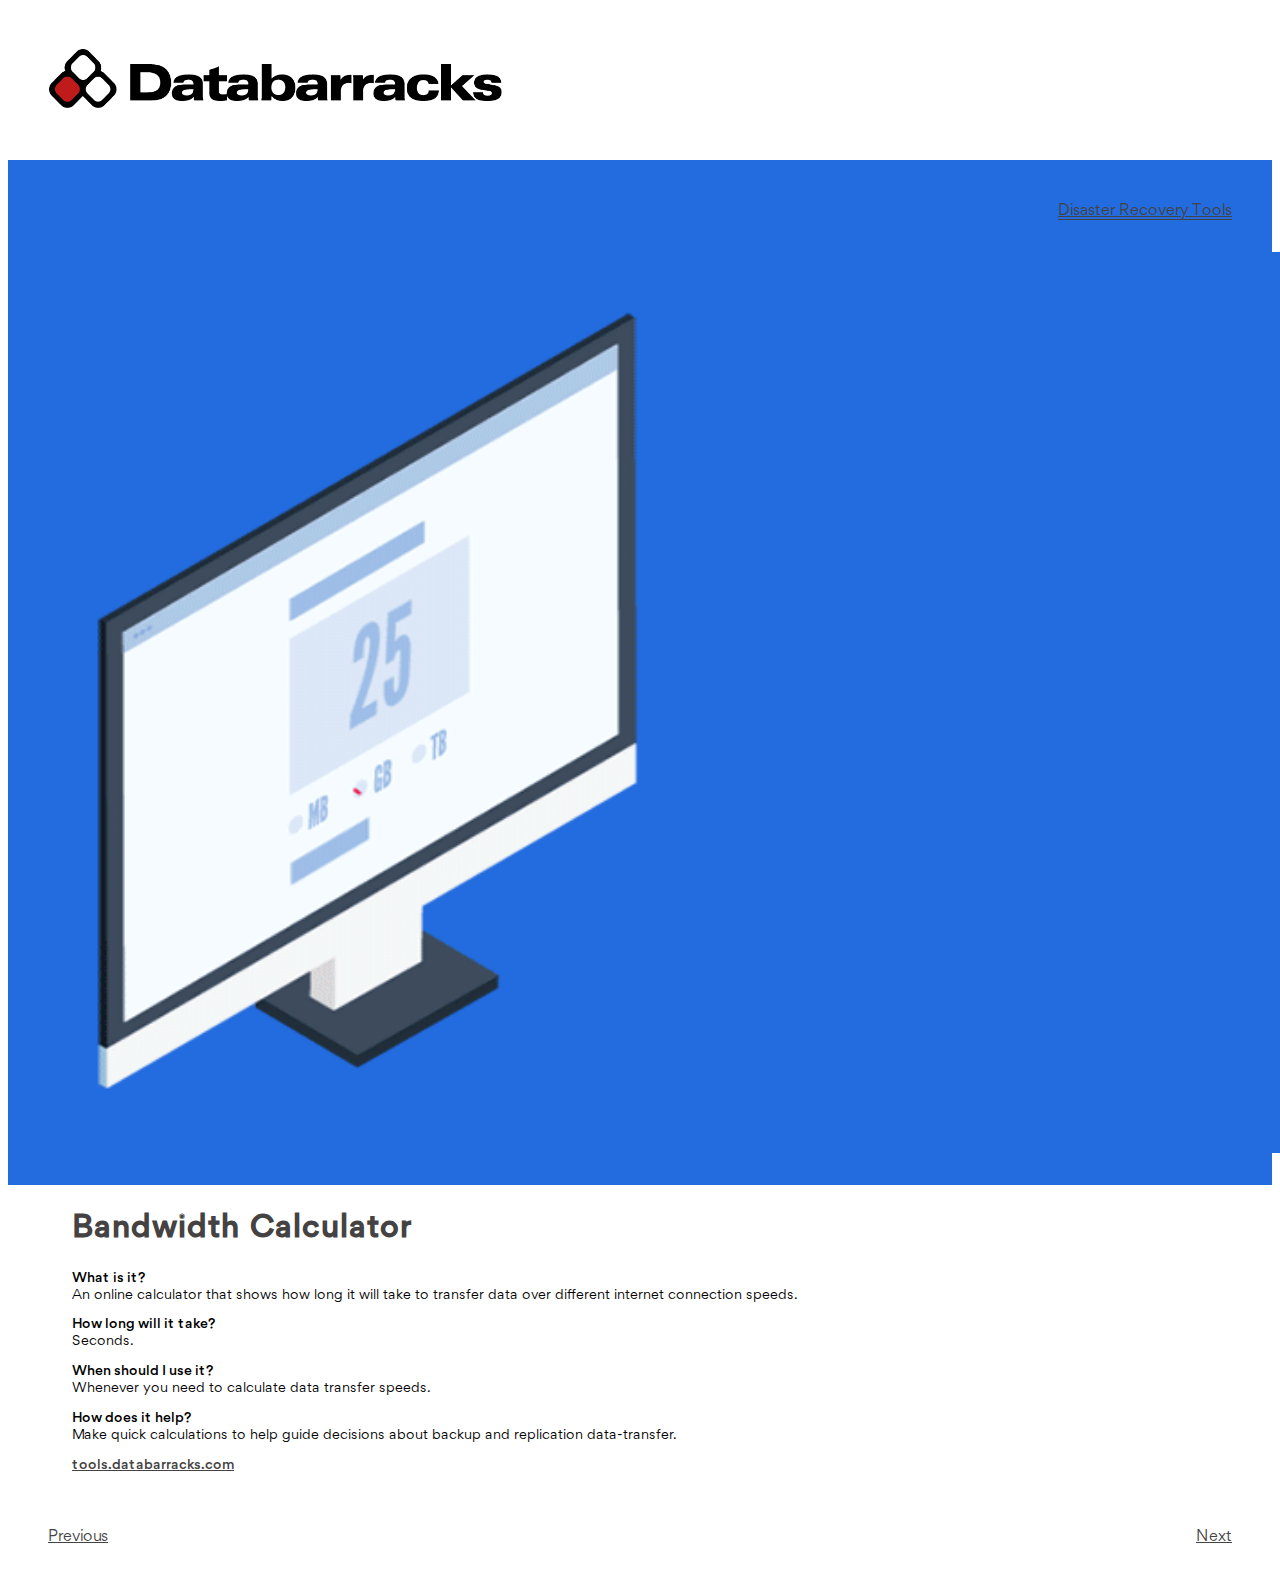
==== bandwidth-calc.html @ 717e0b96 "first commit of all files" ====
<!DOCTYPE html>
<html lang="en">

<head>
  <meta charset="utf-8">
  <meta name="viewport" content="width=device-width, initial-scale=1, shrink-to-fit=no">
  <meta name="description" content="">
  <meta name="author" content="">
  <link rel="stylesheet" href="https://maxcdn.bootstrapcdn.com/bootstrap/4.0.0-beta.2/css/bootstrap.min.css" integrity="sha384-PsH8R72JQ3SOdhVi3uxftmaW6Vc51MKb0q5P2rRUpPvrszuE4W1povHYgTpBfshb" crossorigin="anonymous">
  <link rel="icon" type="image/png" href="img/favicon.png">
  <link rel="stylesheet" type="text/css" href="css/tools.css">
  <title>Bandwidth Calculator</title>
</head>

<body>

 <div class="container-fluid">
  <div class="row small">
    <div class="col-6">
      <a href="https://www.databarracks.com/" target="_blank"><img class="white-logo" src="img/db-logo.png"></a>
    </div>
    <div class="col-6">
      <a class="homepage-link" href="index.html">Disaster Recovery Tools</a>
    </div>
  </div>
</div>

<div class="container-fluid">
  <div class="row">
    <div class="col-md-6 dark-blue-tool tool">
      <img src="img/bandwidth-calc-dblue-gif.gif">
    </div>

    <div class="col-md-6 tool-right">
      <h1 class="h1-tool">Bandwidth Calculator</h1>
      <p class="top tools-copy"><span>What is it?</span><br>An online calculator that shows how long it will take to transfer data over different internet connection speeds.</p>
      <p class="tools-copy"><span>How long will it take?</span><br>Seconds.</p>
      <p class="tools-copy"><span>When should I use it?</span><br>Whenever you need to calculate data transfer speeds.</p>
      <p class="tools-copy"><span>How does it help?</span><br>Make quick calculations to help guide decisions about backup and replication data-transfer.</p>
      <a href="tools-link" href="https://www.databarracks.com/support/bandwidth-calculator/"><p class="tools-copy">tools.databarracks.com</p></a>
    </div>
  </div>
</div>

<div class="container-fluid">
  <div class="row">
    <div class="col-6">
     <a class="previous" href="dr-runbook.html"><p>Previous</p></a>
    </div>
    <div class="col-6">
      <a class="next" href="mass-notification.html"><p>Next</p></a>
    </div>
  </div>
</div>

</body>
</html>
---- css/tools.css ----
@font-face {
	font-family: 'Gordita';
	src: url('../fonts/gorditaregular-webfont.eot'); /* IE9 Compat Modes */
	src: url('../fonts/gorditaregular-webfont.eot?#iefix') format('embedded-opentype'), /* IE6-IE8 */
	url('../fonts/gorditaregular-webfont.woff2') format('woff2'), /* Super Modern Browsers */
	url('../fonts/gorditaregular-webfont.woff') format('woff'), /* Pretty Modern Browsers */
	url('../fonts/gorditaregular-webfont.ttf')  format('truetype'), /* Safari, Android, iOS */
	url('../fonts/gorditaregular-webfont.svg#svgFontName') format('svg'); /* Legacy iOS */
}

@font-face {
	font-family: 'GorditaMedium';
	src: url('../fonts/gorditamedium-webfont.eot'); /* IE9 Compat Modes */
	src: url('../fonts/gorditamedium-webfont.eot?#iefix') format('embedded-opentype'), /* IE6-IE8 */
	url('../fonts/gorditamedium-webfont.woff2') format('woff2'), /* Super Modern Browsers */
	url('../fonts/gorditamedium-webfont.woff') format('woff'), /* Pretty Modern Browsers */
	url('../fonts/gorditamedium-webfont.ttf')  format('truetype'), /* Safari, Android, iOS */
	url('../fonts/gorditamedium-webfont.svg#svgFontName') format('svg'); /* Legacy iOS */
}

@font-face {
	font-family: 'GorditaBold';
	src: url('../fonts/gorditabold-webfont.eot'); /* IE9 Compat Modes */
	src: url('../fonts/gorditabold-webfont.eot?#iefix') format('embedded-opentype'), /* IE6-IE8 */
	url('../fonts/gorditabold-webfont.woff2') format('woff2'), /* Super Modern Browsers */
	url('../fonts/gorditabold-webfont.woff') format('woff'), /* Pretty Modern Browsers */
	url('../fonts/gorditabold-webfont.ttf')  format('truetype'), /* Safari, Android, iOS */
	url('../fonts/gorditabold-webfont.svg#svgFontName') format('svg'); /* Legacy iOS */
}

body {
	font-family: 'Gordita';
	overflow-x: hidden;
}

.homepage-link,
.white-logo,
.next,
.previous {
	z-index: 150;
	position: relative;
	color: #444242;
	margin-top: 2.5rem;
}

.white-logo {
	width: 26%;
	margin-left: 2.5rem;
	margin-bottom: 3rem;
}

.homepage-link {
	float: right;
	margin-right: 2.5rem;
	border-bottom: 1px solid #444242;
}

.previous {
	float: left;
	margin-left: 2.5rem;
	margin-bottom: 2rem;
}

.next {
	float: right;
	margin-right: 2.5rem;
	margin-bottom: 2rem;
}

.previous:hover,
.next:hover {
	text-decoration: none;
}

.homepage-link:hover {
	text-decoration: none;
}

.red-tool {
	background-color: #FB1438;
}

.blue-tool {
	background-color: #3DA8E9;
}

.pink-tool {
	background-color: #D32C86;
}

.green-tool {
	background-color: #31D2B2;
}

.orange-tool {
	background-color: #F1882E;
}

.purple-tool {
	background-color: #6B4494;
}

.dark-blue-tool {
	background-color: #226CE0;
}

.yellow-tool  {
	background-color: #FFDA2F;
}

.tool {
	height: 100%;
}

.tool img {
	height: auto;
	width: 100%;
	display: block;
	margin-left: auto;
	margin-right: auto;
	padding: 2rem;
}

h1 {
	color: #444242;
	font-size: 1.5rem;
	line-height: 1.3;
	letter-spacing: 1.4px;
	z-index: 10;
	font-family: 'GorditaMedium';
}

.tool-right h1 {
	font-size: 2.5rem;
	margin-left: 4rem;
}

.top {
	margin-top: 1.5rem
}

.tools-copy,
li {
	width: 50%;
	font-size: 1rem;
	margin-left: 4rem;
}

.tools-copy span {
	font-family: 'GorditaMedium'; 
}

.tool-right a p {
	font-family: 'GorditaMedium';
	color: #444242;
	text-decoration: underline;
}

.tool-right a:hover {
	text-decoration: none;
}

.tool-right,
.tool {
	margin-bottom: 1.5rem;
}

li {
	margin-left: 4rem;
	width: 50%;
}

.no-margin {
	margin-bottom: 0;
}

@media only screen and (max-width: 1650px) { 
	.tool-right h1 { font-size: 2.2rem; }
	.tools-copy, li { width: 60%; font-size: 0.95rem; }
}

@media only screen and (max-width: 1650px) { 
	.tool-right h1 { font-size: 2rem; line-height: 1.2; }
	.tools-copy, li { width: 65%; font-size: 0.9rem; }
}

@media only screen and (max-width: 1350px) { 
	.tool-right h1 { font-size: 1.8rem; }
	.tools-copy, li { width: 80%; font-size: 0.8rem; }
	.previous, .next {margin-bottom: 1rem; margin-top: 1rem; font-size: 0.9rem;}
	.homepage-link { font-size: 0.9rem; }
	.white-logo { width: 36%; }
}

@media only screen and (max-width: 1250px) { 
	.tool-right h1, .tools-copy, li { margin-left: 2rem; }
}

@media only screen and (max-width: 900px) { 
	.homepage-link, .previous, .next {font-size: 0.8rem;}
	.white-logo { width: 43%; }
	.tool-right h1 { font-size: 1.5rem;}
	.tools-copy, li { font-size: 0.75rem; }
}

@media only screen and (max-width: 767px) { 
	.white-logo { width: 50%; }
	.tool {width: 73%;}
	.tool-right h1 {font-size: 1.8rem; margin-top: 2rem;}
	.tool-right h1, .tools-copy, li { margin-left: 3rem; }
	.tools-copy, li {width: 55%; font-size: 0.9rem;}
	.homepage-link, .previous, .next {font-size: 0.9rem;}
	.previous { margin-left: 3rem; }
}

@media only screen and (max-width: 600px) { 
	.tool {width: 78%;}
	.tool-right h1 {font-size: 1.6rem;}
	.tools-copy, li {width: 64%; font-size: 0.8rem;}
}

@media only screen and (max-width: 500px) { 
	.tool {width: 74%;}
	.tool-right h1, .tools-copy, li { margin-left: 1.5rem; }
	.tool-right h1 { margin-top: 0.8rem; }
	.tools-copy, li {width: 62%; font-size: 0.75rem;}
	.previous, .white-logo { margin-left: 1.5rem; }
	.homepage-link, .next {margin-right: 1.5rem;}
	.homepage-link, .previous, .next {font-size: 0.75rem;}
	.white-logo { width: 68%; }
}

@media only screen and (max-width: 414px) { 
	.tool-right h1 {font-size: 1.5rem;}
	.tool {width: 91%;}
	.tools-copy, li { width: 75%; }
	.tool img { padding: 1.5rem; }
}

@media only screen and (max-width: 375px) { 
	.small { flex-direction: column; }
	.white-logo {width: 42%; margin-bottom: 1rem;}
	.homepage-link { float: left; margin-left: 1.5rem; margin-top: 0rem; margin-bottom: 2.5rem; }
	.tools-copy, li {width: 80%;}
	.tool {width: 90%;}
	.small .col-6 {max-width: 100%;}
}
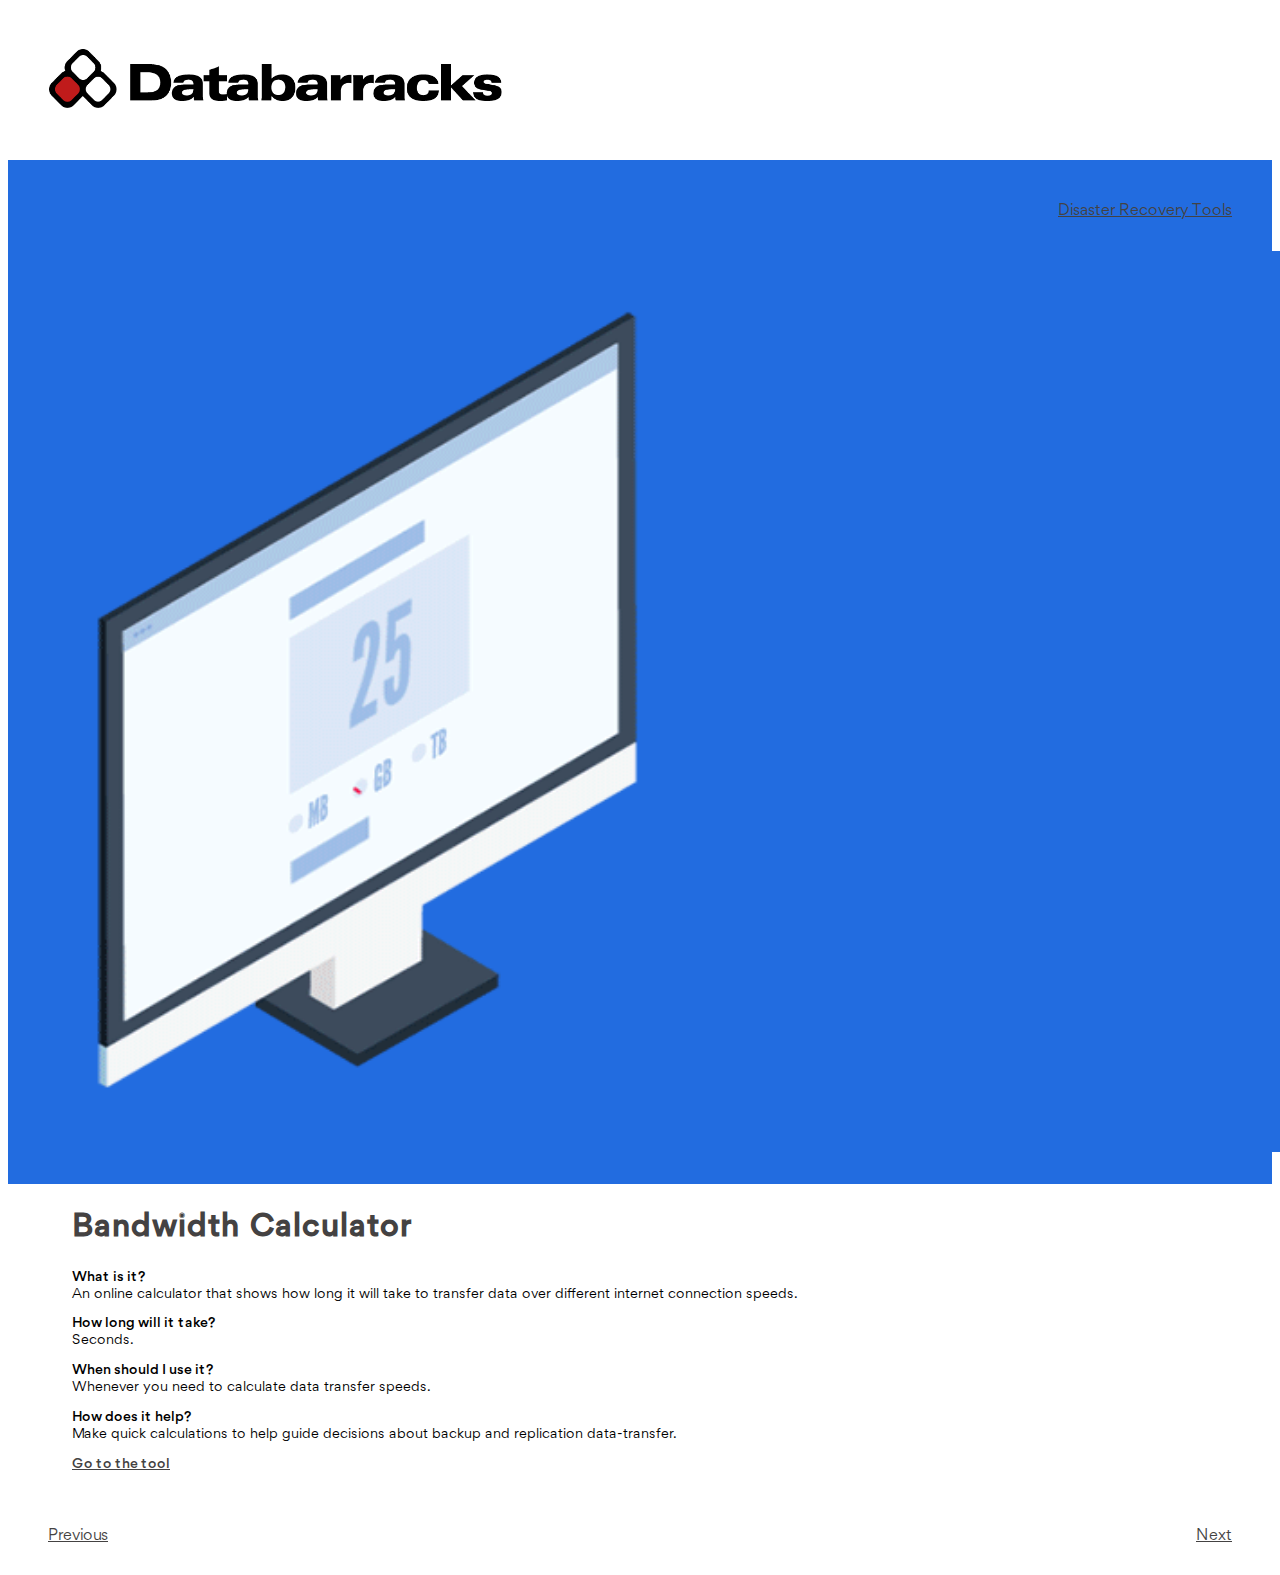
==== commit 91b28cd5: "Changes to CSS for responsive issue and amended links to tools" ====
--- a/bandwidth-calc.html
+++ b/bandwidth-calc.html
@@ -37,7 +37,7 @@
       <p class="tools-copy"><span>How long will it take?</span><br>Seconds.</p>
       <p class="tools-copy"><span>When should I use it?</span><br>Whenever you need to calculate data transfer speeds.</p>
       <p class="tools-copy"><span>How does it help?</span><br>Make quick calculations to help guide decisions about backup and replication data-transfer.</p>
-      <a href="tools-link" href="https://www.databarracks.com/support/bandwidth-calculator/"><p class="tools-copy">tools.databarracks.com</p></a>
+      <a href="https://www.databarracks.com/support/bandwidth-calculator/"><p class="tools-copy">Go to the tool</p></a>
     </div>
   </div>
 </div>
--- a/css/tools.css
+++ b/css/tools.css
@@ -41,6 +41,7 @@
 	position: relative;
 	color: #444242;
 	margin-top: 2.5rem;
+	font-size: 1rem;
 }
 
 .white-logo {
@@ -52,7 +53,7 @@
 .homepage-link {
 	float: right;
 	margin-right: 2.5rem;
-	border-bottom: 1px solid #444242;
+	/*border-bottom: 1px solid #444242;*/
 }
 
 .previous {
@@ -67,13 +68,17 @@
 	margin-bottom: 2rem;
 }
 
+.homepage-link:hover,
 .previous:hover,
 .next:hover {
 	text-decoration: none;
 }
 
-.homepage-link:hover {
-	text-decoration: none;
+.homepage-link:hover,
+.previous:hover p,
+.next:hover p {
+	color: #444242;
+	border-bottom: 1px solid #444242;
 }
 
 .red-tool {
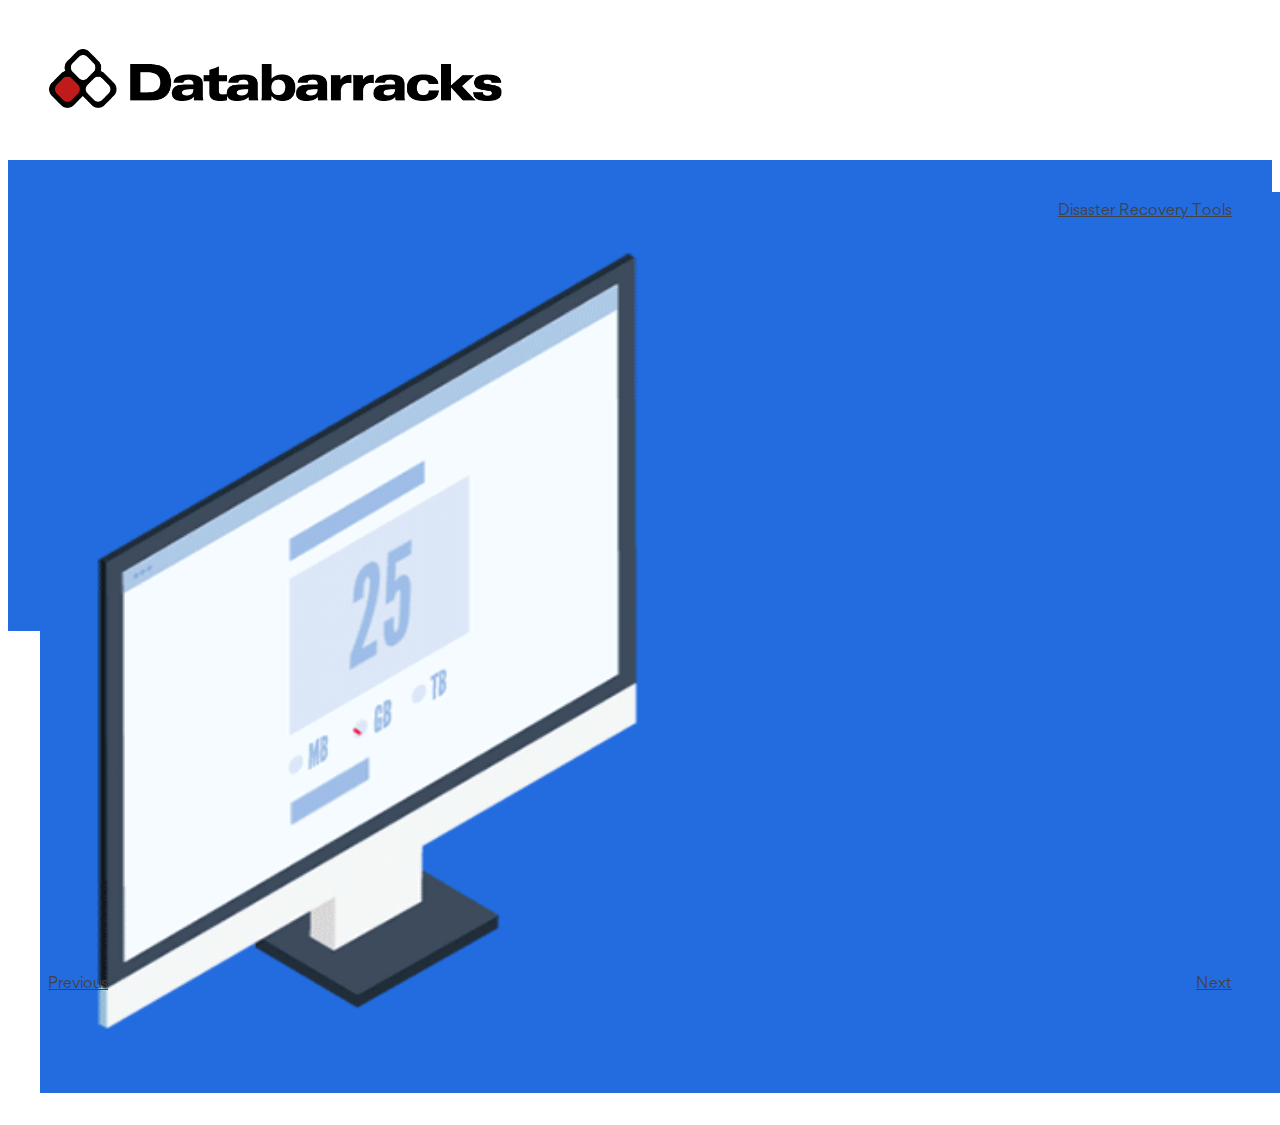
==== commit c2482cee: "round 2 updates" ====
--- a/bandwidth-calc.html
+++ b/bandwidth-calc.html
@@ -31,6 +31,8 @@
       <img src="img/bandwidth-calc-dblue-gif.gif">
     </div>
 
+    <a href="mass-notification.html"><img class="arrow" src="img/arrow.svg"></a>
+
     <div class="col-md-6 tool-right">
       <h1 class="h1-tool">Bandwidth Calculator</h1>
       <p class="top tools-copy"><span>What is it?</span><br>An online calculator that shows how long it will take to transfer data over different internet connection speeds.</p>
--- a/css/tools.css
+++ b/css/tools.css
@@ -31,6 +31,14 @@
 body {
 	font-family: 'Gordita';
 	overflow-x: hidden;
+}
+
+.arrow { 
+	display: none;
+	width: 5%;
+	position: absolute;
+	top: 18rem;
+	left: 37rem;
 }
 
 .homepage-link,
@@ -53,7 +61,6 @@
 .homepage-link {
 	float: right;
 	margin-right: 2.5rem;
-	/*border-bottom: 1px solid #444242;*/
 }
 
 .previous {
@@ -66,6 +73,10 @@
 	float: right;
 	margin-right: 2.5rem;
 	margin-bottom: 2rem;
+}
+
+.blank {
+	position: absolute;
 }
 
 .homepage-link:hover,
@@ -86,7 +97,7 @@
 }
 
 .blue-tool {
-	background-color: #3DA8E9;
+	background-color: #3DA8E9; 
 }
 
 .pink-tool {
@@ -114,7 +125,9 @@
 }
 
 .tool {
-	height: 100%;
+	height: 0;
+	padding-bottom: 37.27%;
+	position: relative;
 }
 
 .tool img {
@@ -124,6 +137,7 @@
 	margin-left: auto;
 	margin-right: auto;
 	padding: 2rem;
+	position: absolute;
 }
 
 h1 {
@@ -179,26 +193,96 @@
 	margin-bottom: 0;
 }
 
+.padding {
+	margin-bottom: 0.5rem;
+}
+
+form#mktoForm_246, form#mktoForm_253, form#mktoForm_252 {
+	margin-left: 3.4rem;
+	font-family: 'Gordita' !important;
+	width: 50%;
+}
+
+span.mktoButtonWrap.mktoSimple {
+	margin-left: 139px !important;
+}
+
+label.mktoLabel.mktoHasWidth {
+	width: 150px !important;
+	font-size: 1rem !important;
+}
+
+button.mktoButton {
+	position: absolute;
+	width: 135%;
+	right: -18.1rem;
+}
+
+.mktoForm .mktoButtonWrap.mktoSimple button.mktoButton {
+	background: #444242 !important;
+	border: none !important;
+	padding: 0.8em 1.5em;
+}
+
+.mktoForm input[type=text], .mktoForm input[type=url], .mktoForm input[type=email], .mktoForm input[type=tel], .mktoForm input[type=number], .mktoForm input[type=date], .mktoForm textarea.mktoField, .mktoForm select.mktoField {
+	border-bottom: 1px solid #444242 !important;
+	width: 280px !important;
+	border-top: none !important;
+	border-left: none !important;
+	border-right: none !important;
+	font-size: 1rem !important;
+}
+
+.mktoFieldDescriptor.mktoFormCol {
+	width: 100% !important;
+}
+
+.mktoButtonRow {
+	margin-top: 0.5rem !important;
+}
+
+.mktoButton {
+	position: absolute !important;
+	left: 16.5rem !important;
+}
+
+input:focus {
+    outline:none !important;
+}
+
 @media only screen and (max-width: 1650px) { 
 	.tool-right h1 { font-size: 2.2rem; }
-	.tools-copy, li { width: 60%; font-size: 0.95rem; }
+	.tools-copy, li, label.mktoLabel.mktoHasWidth { width: 60%; font-size: 0.95rem; }
+	label.mktoLabel.mktoHasWidth {font-size: 0.95rem !important; }
 }
 
 @media only screen and (max-width: 1650px) { 
 	.tool-right h1 { font-size: 2rem; line-height: 1.2; }
 	.tools-copy, li { width: 65%; font-size: 0.9rem; }
+	label.mktoLabel.mktoHasWidth {font-size: 0.9rem !important; }
 }
 
 @media only screen and (max-width: 1350px) { 
 	.tool-right h1 { font-size: 1.8rem; }
-	.tools-copy, li { width: 80%; font-size: 0.8rem; }
+	.tools-copy, li { width: 80%; font-size: 0.8rem;  }
+	label.mktoLabel.mktoHasWidth {font-size: 0.8rem !important; }
+	.mktoForm input[type=text], .mktoForm input[type=url], .mktoForm input[type=email], .mktoForm input[type=tel], .mktoForm input[type=number], .mktoForm input[type=date], .mktoForm textarea.mktoField, .mktoForm select.mktoField {padding: 0px !important; margin-top: -5px !important;}
+	label.mktoLabel.mktoHasWidth { width: 122px !important; }
 	.previous, .next {margin-bottom: 1rem; margin-top: 1rem; font-size: 0.9rem;}
 	.homepage-link { font-size: 0.9rem; }
+	.mktoButtonRow { margin-top: 0rem !important;}
 	.white-logo { width: 36%; }
+	.mktoButton { left: 14.7rem !important; }
 }
 
 @media only screen and (max-width: 1250px) { 
 	.tool-right h1, .tools-copy, li { margin-left: 2rem; }
+	form#mktoForm_246, form#mktoForm_253, form#mktoForm_252 {margin-left: 1.4rem !important;}
+}
+
+@media only screen and (max-width: 1000px) { 
+	.mktoForm input[type=text], .mktoForm input[type=url], .mktoForm input[type=email], .mktoForm input[type=tel], .mktoForm input[type=number], .mktoForm input[type=date], .mktoForm textarea.mktoField, .mktoForm select.mktoField { width: 235px !important; }
+	.mktoButton { left: 11.9rem !important; }
 }
 
 @media only screen and (max-width: 900px) { 
@@ -206,33 +290,80 @@
 	.white-logo { width: 43%; }
 	.tool-right h1 { font-size: 1.5rem;}
 	.tools-copy, li { font-size: 0.75rem; }
+	label.mktoLabel.mktoHasWidth {font-size: 0.75rem !important; }
+	.mktoForm input[type=text], .mktoForm input[type=url], .mktoForm input[type=email], .mktoForm input[type=tel], .mktoForm input[type=number], .mktoForm input[type=date], .mktoForm textarea.mktoField, .mktoForm select.mktoField { width: 193px !important; }
+	.mktoButton { left: 9.2rem !important; }
 }
 
 @media only screen and (max-width: 767px) { 
+	.arrow { display: block !important; }
 	.white-logo { width: 50%; }
 	.tool {width: 73%;}
 	.tool-right h1 {font-size: 1.8rem; margin-top: 2rem;}
 	.tool-right h1, .tools-copy, li { margin-left: 3rem; }
 	.tools-copy, li {width: 55%; font-size: 0.9rem;}
+	label.mktoLabel.mktoHasWidth {font-size: 0.9rem !important; width: 144px !important; }
 	.homepage-link, .previous, .next {font-size: 0.9rem;}
 	.previous { margin-left: 3rem; }
+	form#mktoForm_246, form#mktoForm_253, form#mktoForm_252 {margin-left: 2.4rem !important;}
+	.mktoForm input[type=text], .mktoForm input[type=url], .mktoForm input[type=email], .mktoForm input[type=tel], .mktoForm input[type=number], .mktoForm input[type=date], .mktoForm textarea.mktoField, .mktoForm select.mktoField { width: 244px !important; padding-top: 5px !important; }
+	.mktoButton { left: 13.8rem !important; }
+	.mktoButtonRow {margin-top: 0.3rem !important;}
+}
+
+@media only screen and (max-width: 720px) { 
+	.arrow {left: 35rem;}
+}
+
+@media only screen and (max-width: 670px) { 
+	.arrow {left: 32rem; top: 17rem;}
+}
+
+@media only screen and (max-width: 620px) { 
+	.mktoForm input[type=text], .mktoForm input[type=url], .mktoForm input[type=email], .mktoForm input[type=tel], .mktoForm input[type=number], .mktoForm input[type=date], .mktoForm textarea.mktoField, .mktoForm select.mktoField { width: 194px !important; padding-top: 4px !important; }
+	label.mktoLabel.mktoHasWidth { width: 138px !important; }
+	.mktoButton { left: 11.8rem !important;  }
+	.arrow {left: 29.5rem; top: 16rem;}
 }
 
 @media only screen and (max-width: 600px) { 
+	.arrow {left: 29rem;}
 	.tool {width: 78%;}
 	.tool-right h1 {font-size: 1.6rem;}
 	.tools-copy, li {width: 64%; font-size: 0.8rem;}
+	label.mktoLabel.mktoHasWidth {font-size: 0.8rem !important; width: 125px !important;}
+	.mktoButton { left: 9.5rem !important;  }
+	.mktoForm input[type=text], .mktoForm input[type=url], .mktoForm input[type=email], .mktoForm input[type=tel], .mktoForm input[type=number], .mktoForm input[type=date], .mktoForm textarea.mktoField, .mktoForm select.mktoField {padding-top: 3px !important; }
+}
+
+@media only screen and (max-width: 540px) { 
+	.arrow {left: 27.5rem; top: 15.5rem;}
 }
 
 @media only screen and (max-width: 500px) { 
+	.arrow {left: 24rem; top: 15rem;}
 	.tool {width: 74%;}
 	.tool-right h1, .tools-copy, li { margin-left: 1.5rem; }
 	.tool-right h1 { margin-top: 0.8rem; }
 	.tools-copy, li {width: 62%; font-size: 0.75rem;}
+	label.mktoLabel.mktoHasWidth {font-size: 0.75rem !important; margin-bottom: 0.8rem !important;}
 	.previous, .white-logo { margin-left: 1.5rem; }
 	.homepage-link, .next {margin-right: 1.5rem;}
 	.homepage-link, .previous, .next {font-size: 0.75rem;}
 	.white-logo { width: 68%; }
+	form#mktoForm_246, form#mktoForm_253, form#mktoForm_252 { margin-left: 1.5rem !important; margin-top: -1rem !important; }
+	.mktoForm input[type=text], .mktoForm input[type=url], .mktoForm input[type=email], .mktoForm input[type=tel], .mktoForm input[type=number], .mktoForm input[type=date], .mktoForm textarea.mktoField, .mktoForm select.mktoField {width: 234px !important; }
+	.mktoButton { left: 0rem !important; top: 0.5rem !important; }
+}
+
+@media only screen and (max-width: 480px) { 
+	form#mktoForm_246, form#mktoForm_253, form#mktoForm_252 { margin-left: 0.9rem !important; margin-top: -0.9rem !important; }
+	.mktoButtonRow { margin-top: 0rem !important; }
+	.arrow {left: 23rem; top: 14.5rem;}
+}
+
+@media only screen and (max-width: 445px) { 
+	.arrow {left: 21.5rem; top: 13.5rem;}
 }
 
 @media only screen and (max-width: 414px) { 
@@ -240,13 +371,16 @@
 	.tool {width: 91%;}
 	.tools-copy, li { width: 75%; }
 	.tool img { padding: 1.5rem; }
+	.arrow {left: 24.1rem; top: 14.5rem; width: 4%;}
 }
 
 @media only screen and (max-width: 375px) { 
+	.arrow {left: 21.8rem; top: 15.5rem;}
 	.small { flex-direction: column; }
 	.white-logo {width: 42%; margin-bottom: 1rem;}
 	.homepage-link { float: left; margin-left: 1.5rem; margin-top: 0rem; margin-bottom: 2.5rem; }
 	.tools-copy, li {width: 80%;}
 	.tool {width: 90%;}
 	.small .col-6 {max-width: 100%;}
+	.mktoForm input[type=text], .mktoForm input[type=url], .mktoForm input[type=email], .mktoForm input[type=tel], .mktoForm input[type=number], .mktoForm input[type=date], .mktoForm textarea.mktoField, .mktoForm select.mktoField {width: 217px !important; }
 }